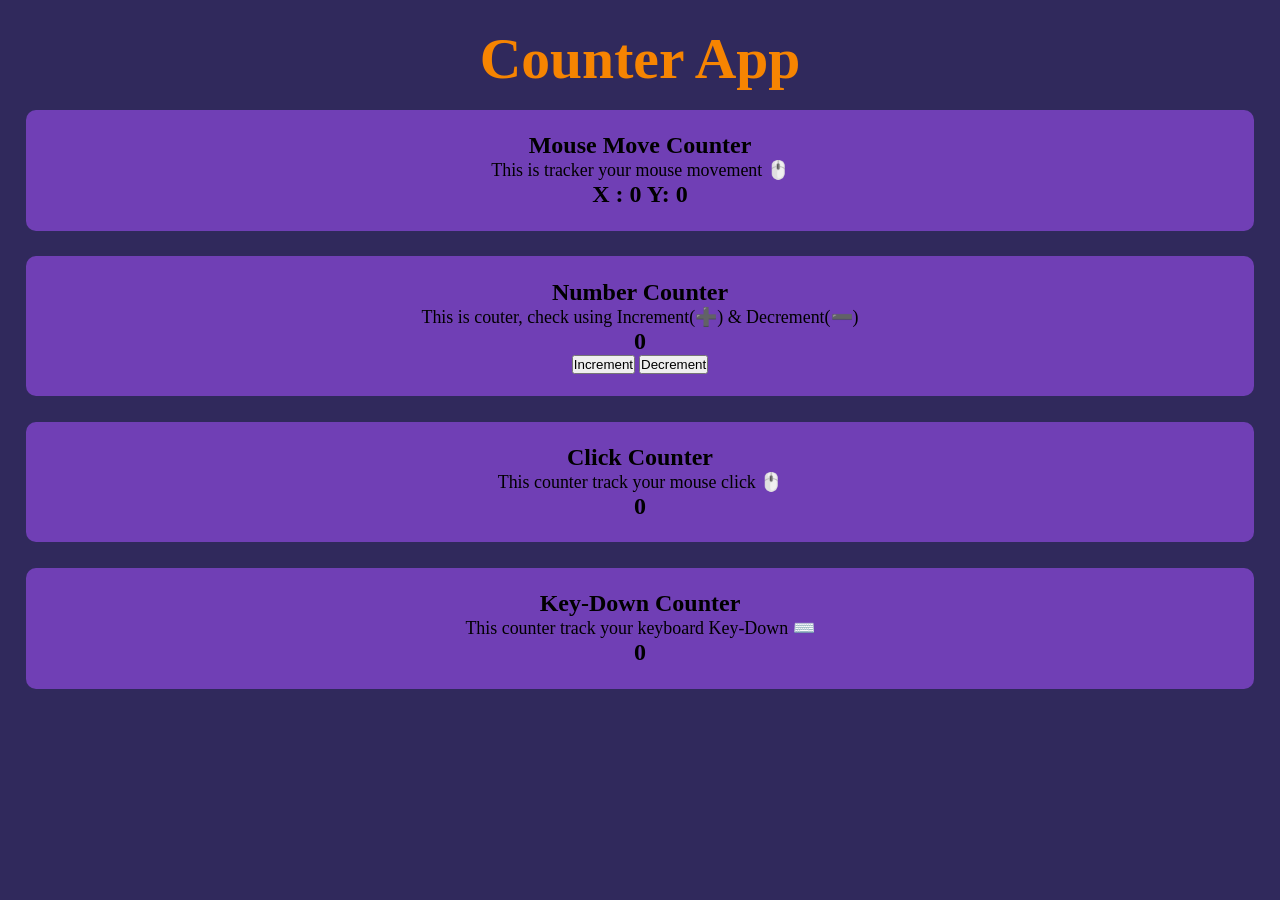
==== 05.Couter/index.html @ c19af375 "PR-05 Added" ====
<!DOCTYPE html>
<html lang="en">
  <head>
    <meta charset="UTF-8" />
    <meta name="viewport" content="width=device-width, initial-scale=1.0" />
    <title>Counter App</title>
    <link rel="stylesheet" href="style.css" />
  </head>
  <body>
    <main>
      <h1>Counter App</h1>
      <div class="container">
        <div class="cards" id="card-1">
          <!-- Mouse Move Counter -->
          <h4>Mouse Move Counter</h4>
          <p>This is tracker your mouse movement 🖱️</p>
          <h2>X : <span>0</span> Y: <span>0</span></h2>
        </div>
        <div class="cards" id="card-2">
          <!-- Number counter -->
          <h4>Number Counter</h4>
          <p>This is couter, check using Increment(➕) & Decrement(➖)</p>
          <h2>0</h2>
          <div class="buttons">
            <button id="inc">Increment</button>
            <button id="dec">Decrement</button>
          </div>
        </div>
        <div class="cards" id="card-3">
          <!-- Click Counter  -->
          <h4>Click Counter</h4>
          <p>This counter track your mouse click 🖱️</p>
          <h2>0</h2>
        </div>
        <div class="cards" id="card-4">
          <!-- Key-Down Counter  -->
          <h4>Key-Down Counter</h4>
          <p>This counter track your keyboard Key-Down ⌨️</p>
          <h2>0</h2>
        </div>
      </div>
    </main>

    <script src="script.js"></script>
  </body>
</html>
---- 05.Couter/style.css ----
* {
  margin: 0;
  padding: 0;
  box-sizing: border-box;
}

html,
body {
  height: 100%;
  width: 100%;
}

main {
  height: 100vh;
  width: 100vw;
  padding: 2vw;
  background-color: rgb(48, 41, 92);
}

h1 {
  color: rgb(246, 132, 1);
  text-align: center;
  font-weight: 900;
  font-size: 4.5vw;
  padding-bottom: 1.2rem;
}

.container {
  display: grid;
  grid-template-columns: 2;
  grid-template-rows: 2;
  gap: 2vw;
}
.container .cards {
  background-color: rgb(112, 63, 181);
  border-radius: 10px;
  border-style: none;
  padding: 1.4rem;
  display: flex;
  align-items: center;
  flex-direction: column;
  justify-content: space-between;
}
.container .cards h4 {
  font-size: 1.5rem;
  font-weight: 600;
}
.container .cards p {
  font-size: 1.4vw;
  font-weight: 500;
}/*# sourceMappingURL=style.css.map */
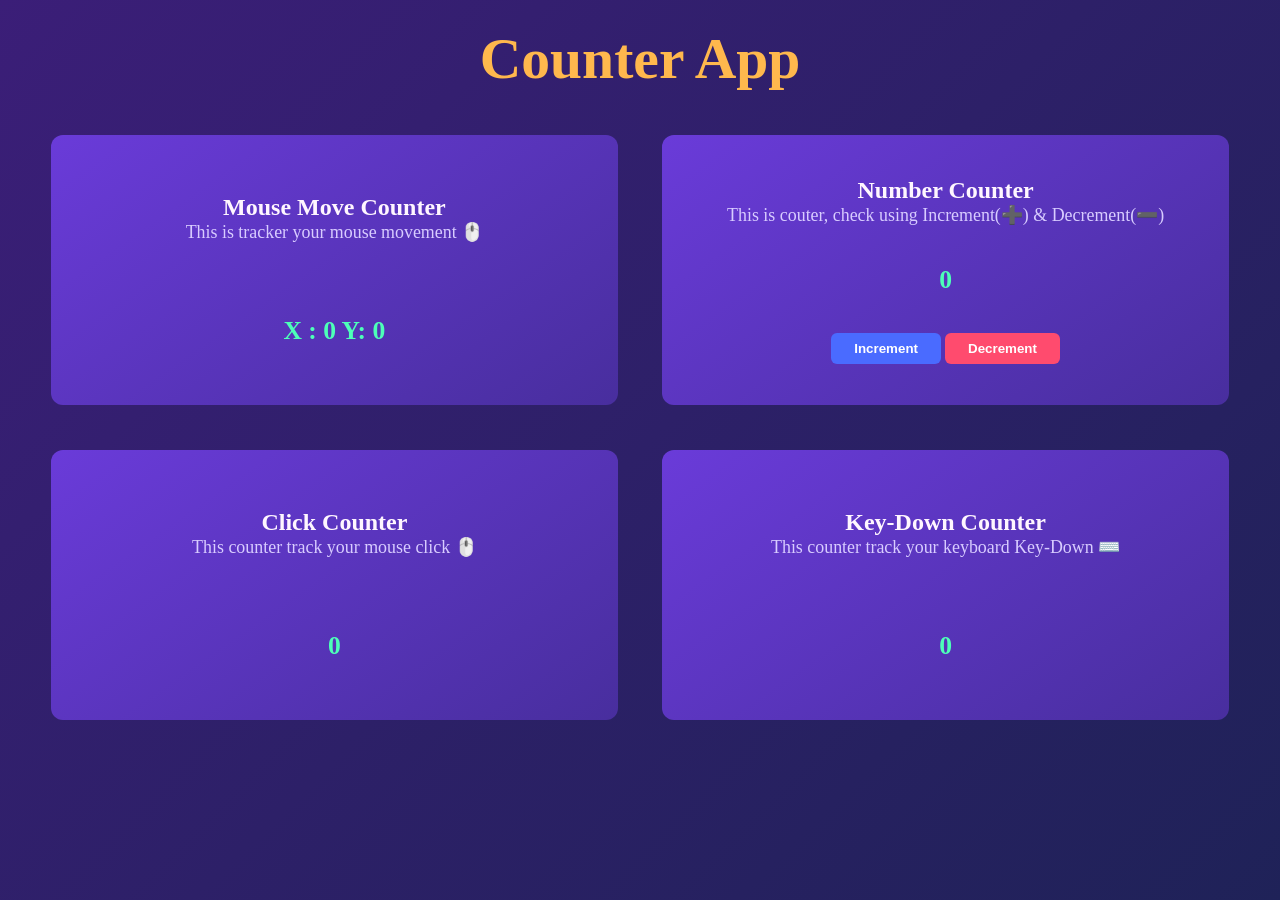
==== commit 8c70121b: "PR-05 complate" ====
--- a/05.Couter/index.html
+++ b/05.Couter/index.html
@@ -12,14 +12,18 @@
       <div class="container">
         <div class="cards" id="card-1">
           <!-- Mouse Move Counter -->
-          <h4>Mouse Move Counter</h4>
-          <p>This is tracker your mouse movement 🖱️</p>
+          <div>
+            <h4>Mouse Move Counter</h4>
+            <p>This is tracker your mouse movement 🖱️</p>
+          </div>
           <h2>X : <span>0</span> Y: <span>0</span></h2>
         </div>
         <div class="cards" id="card-2">
           <!-- Number counter -->
-          <h4>Number Counter</h4>
-          <p>This is couter, check using Increment(➕) & Decrement(➖)</p>
+          <div>
+            <h4>Number Counter</h4>
+            <p>This is couter, check using Increment(➕) & Decrement(➖)</p>
+          </div>
           <h2>0</h2>
           <div class="buttons">
             <button id="inc">Increment</button>
@@ -28,14 +32,18 @@
         </div>
         <div class="cards" id="card-3">
           <!-- Click Counter  -->
-          <h4>Click Counter</h4>
-          <p>This counter track your mouse click 🖱️</p>
+          <div>
+            <h4>Click Counter</h4>
+            <p>This counter track your mouse click 🖱️</p>
+          </div>
           <h2>0</h2>
         </div>
         <div class="cards" id="card-4">
           <!-- Key-Down Counter  -->
-          <h4>Key-Down Counter</h4>
-          <p>This counter track your keyboard Key-Down ⌨️</p>
+          <div>
+            <h4>Key-Down Counter</h4>
+            <p>This counter track your keyboard Key-Down ⌨️</p>
+          </div>
           <h2>0</h2>
         </div>
       </div>
--- a/05.Couter/style.css
+++ b/05.Couter/style.css
@@ -14,11 +14,11 @@
   height: 100vh;
   width: 100vw;
   padding: 2vw;
-  background-color: rgb(48, 41, 92);
+  background: linear-gradient(135deg, #3b1e78, #1f2258);
 }
 
 h1 {
-  color: rgb(246, 132, 1);
+  color: #ffb84d;
   text-align: center;
   font-weight: 900;
   font-size: 4.5vw;
@@ -27,25 +27,58 @@
 
 .container {
   display: grid;
-  grid-template-columns: 2;
-  grid-template-rows: 2;
-  gap: 2vw;
+  grid-template-columns: repeat(2, 1fr);
+  gap: 3.5vw;
+  padding: 2vw;
 }
 .container .cards {
-  background-color: rgb(112, 63, 181);
-  border-radius: 10px;
-  border-style: none;
+  background: linear-gradient(145deg, #6a3bd9, #482e9e);
+  border-radius: 12px;
   padding: 1.4rem;
   display: flex;
   align-items: center;
   flex-direction: column;
-  justify-content: space-between;
+  justify-content: space-around;
+  height: 30vh;
+  color: #f0eaff;
 }
 .container .cards h4 {
   font-size: 1.5rem;
   font-weight: 600;
+  text-align: center;
+  color: #fff6ff;
 }
 .container .cards p {
   font-size: 1.4vw;
   font-weight: 500;
+  text-align: center;
+  color: #d8ccff;
+}
+.container .cards h2 {
+  font-size: 2vw;
+  font-weight: 800;
+  color: #4dffb8;
+}
+
+/* Buttons */
+#inc {
+  background-color: #4a6bff;
+  padding: 0.6vw 1.8vw;
+  border-style: none;
+  border-radius: 6px;
+  font-weight: 600;
+  color: white;
+}
+
+#dec {
+  background-color: #ff4b6e;
+  padding: 0.6vw 1.8vw;
+  border-style: none;
+  border-radius: 6px;
+  font-weight: 600;
+  color: white;
+}
+
+button:active {
+  transform: scale(0.9);
 }/*# sourceMappingURL=style.css.map */
